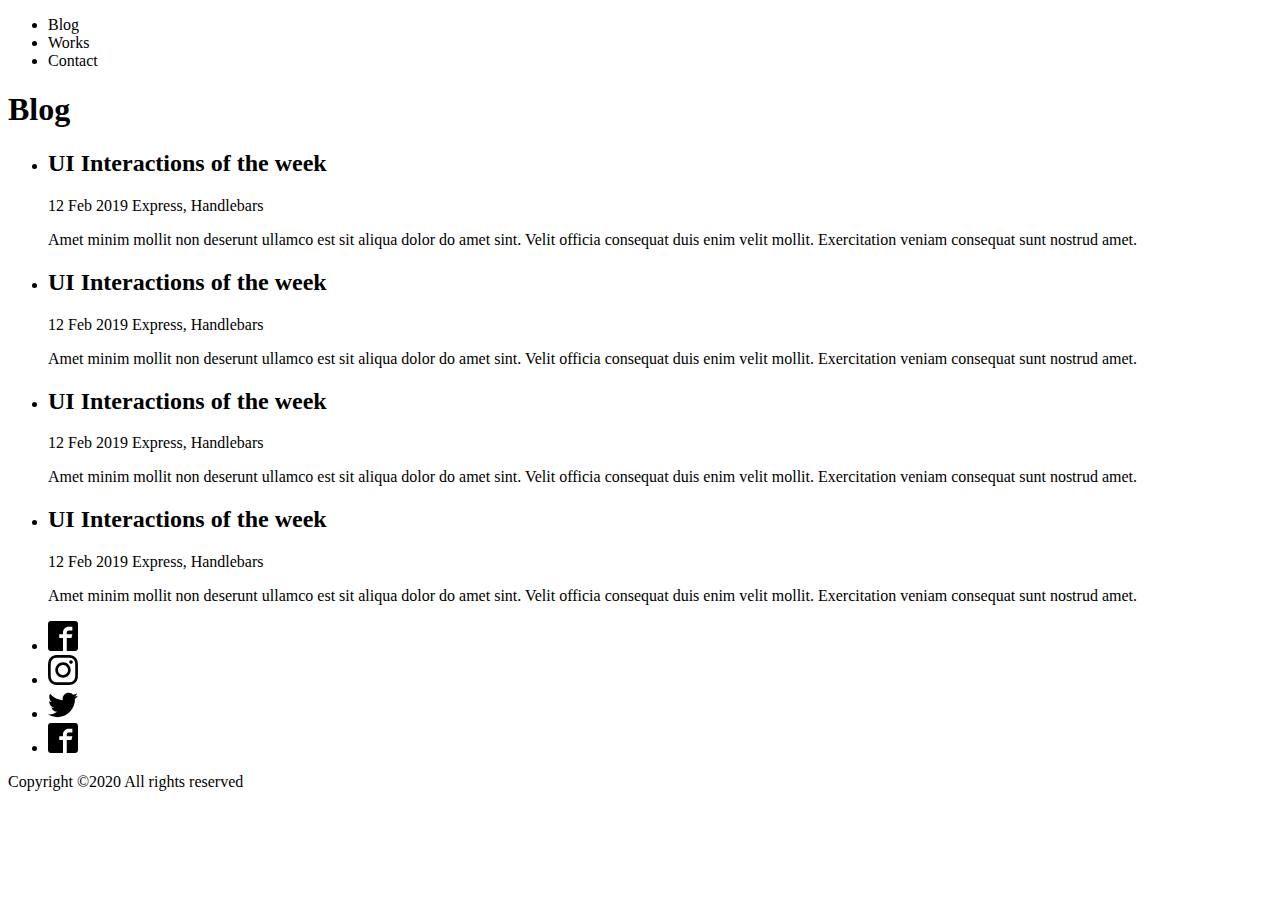
==== Blog.html @ 58c5ba32 "troubles with icons" ====
<!DOCTYPE html>
<html lang="en">
<head>
    <meta charset="UTF-8">
    <meta http-equiv="X-UA-Compatible" content="IE=edge">
    <meta name="viewport" content="width=device-width, initial-scale=1.0">
    <title>Document</title>
</head>
<body>
    <Header>
        <ul>
            <li>Blog</li>
            <li>Works</li>
            <li>Contact</li>
        </ul>
    </Header>
    <main>
        <h1>Blog</h1>
        <ul>
            <li>
                <h2>UI Interactions of the week</h2>
                <div>
                    <span>12 Feb 2019</span>
                    <span>Express, Handlebars</span>
                </div>
                <p>Amet minim mollit non deserunt ullamco est sit aliqua dolor do amet sint. Velit officia consequat duis enim velit mollit. Exercitation veniam consequat sunt nostrud amet.</p>
            </li>
            <li>
                <h2>UI Interactions of the week</h2>
                <div>
                    <span>12 Feb 2019</span>
                    <span>Express, Handlebars</span>
                </div>
                <p>Amet minim mollit non deserunt ullamco est sit aliqua dolor do amet sint. Velit officia consequat duis enim velit mollit. Exercitation veniam consequat sunt nostrud amet.</p>
            </li>
            <li>
                <h2>UI Interactions of the week</h2>
                <div>
                    <span>12 Feb 2019</span>
                    <span>Express, Handlebars</span>
                </div>
                <p>Amet minim mollit non deserunt ullamco est sit aliqua dolor do amet sint. Velit officia consequat duis enim velit mollit. Exercitation veniam consequat sunt nostrud amet.</p>
            </li>
            <li>
                <h2>UI Interactions of the week</h2>
                <div>
                    <span>12 Feb 2019</span>
                    <span>Express, Handlebars</span>
                </div>
                <p>Amet minim mollit non deserunt ullamco est sit aliqua dolor do amet sint. Velit officia consequat duis enim velit mollit. Exercitation veniam consequat sunt nostrud amet.</p>
            </li>
        </ul>
    </main>
    <footer>
        <Ul>
            <li>
                <a href="">
                    <svg width="30" height="30">
                        <use href="./images/icons.svg#icon-facebook"></use>
                    </svg>
                </a>
            </li>
            <li>
                <a href="">
                    <svg width="30" height="30">
                        <use href="/images/icons.svg#icon-instagram"></use>
                    </svg>
                </a>
            </li>
            <li>
                <a href="">
                    <svg width="30" height="30">
                        <use href="/images/icons.svg#icon-twitter"></use>
                    </svg>
                </a>
            </li>
            <li>
                <a href="">
                    <svg width="30" height="30">
                        <use href="/images/icons.svg#icon-facebook"></use>
                    </svg>
                </a>
            </li>
        </Ul>
        <p>Copyright &copy2020 All rights reserved </p> 
    </footer>
</body>
</html>
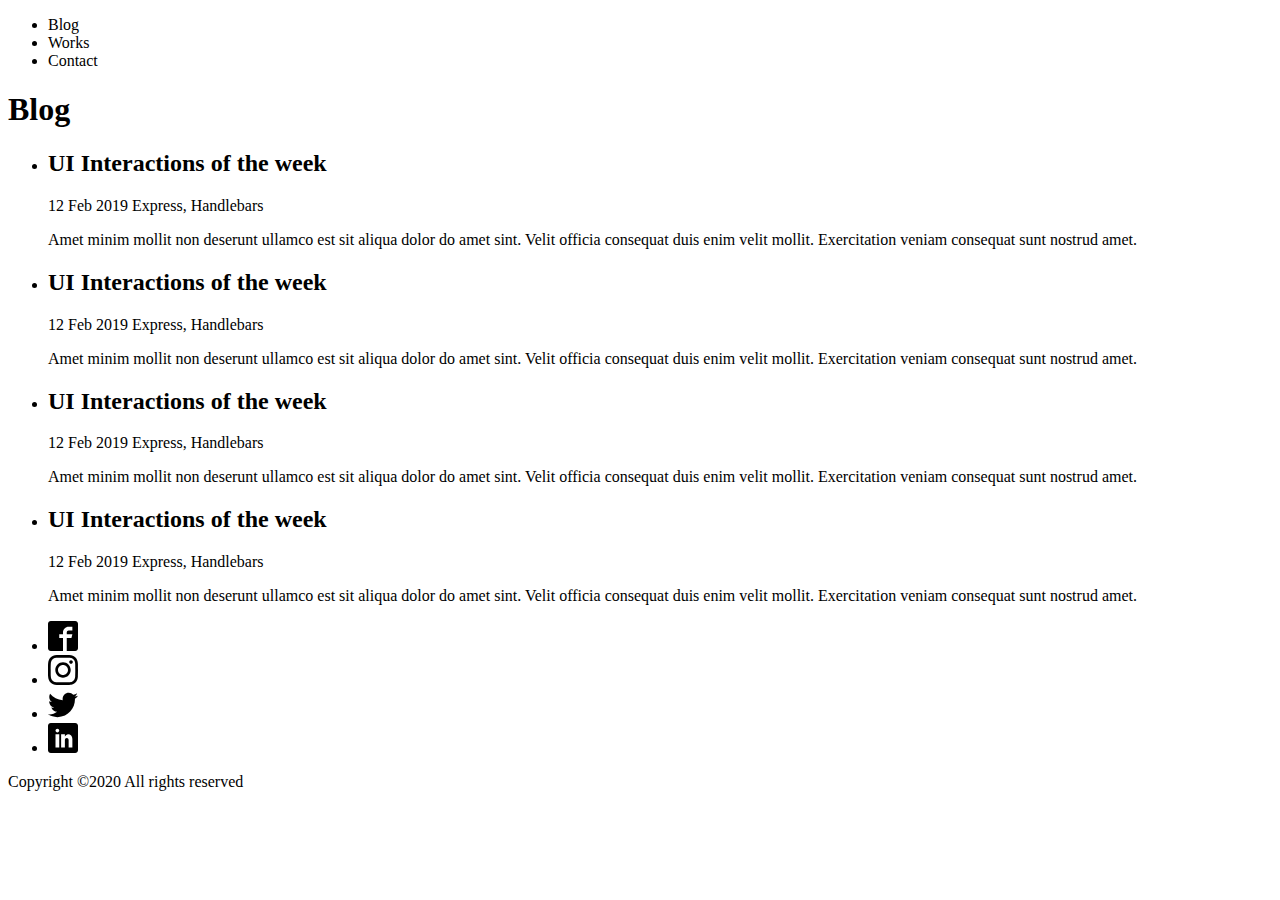
==== commit 30d5e53c: "Bugs fixed" ====
--- a/Blog.html
+++ b/Blog.html
@@ -7,13 +7,13 @@
     <title>Document</title>
 </head>
 <body>
-    <Header>
+    <header>
         <ul>
             <li>Blog</li>
             <li>Works</li>
             <li>Contact</li>
         </ul>
-    </Header>
+    </header>
     <main>
         <h1>Blog</h1>
         <ul>
@@ -52,7 +52,7 @@
         </ul>
     </main>
     <footer>
-        <Ul>
+        <ul>
             <li>
                 <a href="">
                     <svg width="30" height="30">
@@ -77,11 +77,11 @@
             <li>
                 <a href="">
                     <svg width="30" height="30">
-                        <use href="/images/icons.svg#icon-facebook"></use>
+                        <use href="/images/icons.svg#icon-linkedin"></use>
                     </svg>
                 </a>
             </li>
-        </Ul>
+        </ul>
         <p>Copyright &copy2020 All rights reserved </p> 
     </footer>
 </body>
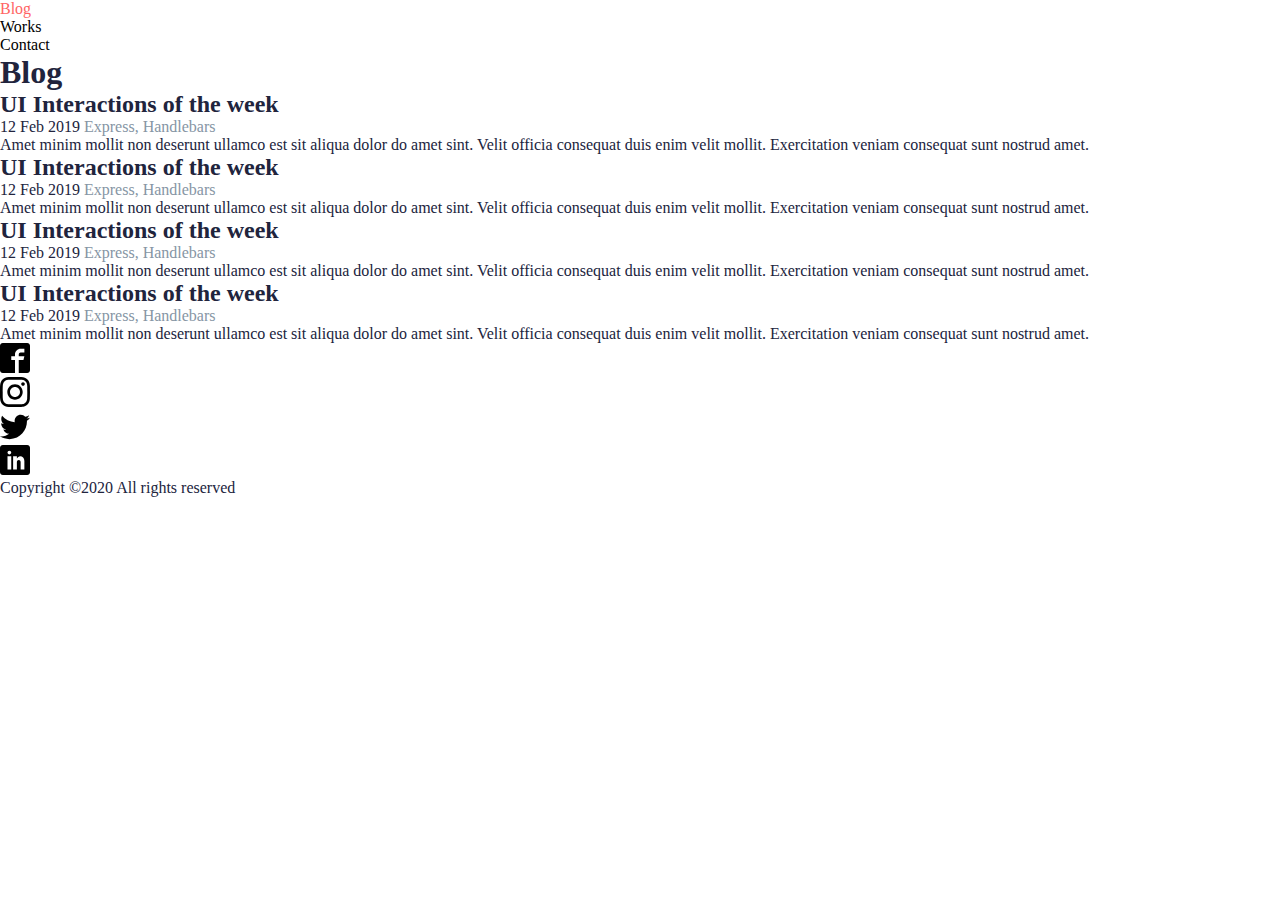
==== commit 870d0ce8: "Add styles for blog" ====
--- a/Blog.html
+++ b/Blog.html
@@ -5,84 +5,88 @@
     <meta http-equiv="X-UA-Compatible" content="IE=edge">
     <meta name="viewport" content="width=device-width, initial-scale=1.0">
     <title>Document</title>
+    <link rel="stylesheet" href="/css/reset.css">
+    <link rel="stylesheet" href="/css/styles.css">
 </head>
 <body>
     <header>
-        <ul>
-            <li>Blog</li>
-            <li>Works</li>
-            <li>Contact</li>
-        </ul>
+        <nav class="blog-nav">
+            <ul class="header-list">
+                <li class="header-item-blog"> <a href="/">Blog </a></li>
+                <li class="header-item"> <a href="/">Works </a></li>
+                <li class="header-item"> <a href="/">Contact </a></li>
+            </ul>
+        </nav>
     </header>
     <main>
-        <h1>Blog</h1>
-        <ul>
-            <li>
-                <h2>UI Interactions of the week</h2>
-                <div>
-                    <span>12 Feb 2019</span>
-                    <span>Express, Handlebars</span>
+        <h1 class="blog-title">Blog</h1>
+        <ul class="blog-list">
+            <li class="blog-item">
+                <h2 class="blog-item-title">UI Interactions of the week</h2>
+                <div class="blog-item-wrapper">
+                    <span class="blog-item-date">12 Feb 2019</span>
+                    <span class="blog-item-theme">Express, Handlebars</span>
                 </div>
-                <p>Amet minim mollit non deserunt ullamco est sit aliqua dolor do amet sint. Velit officia consequat duis enim velit mollit. Exercitation veniam consequat sunt nostrud amet.</p>
+                <p class="blog-item-text">Amet minim mollit non deserunt ullamco est sit aliqua dolor do amet sint. Velit officia consequat duis enim velit mollit. Exercitation veniam consequat sunt nostrud amet.</p>
             </li>
-            <li>
-                <h2>UI Interactions of the week</h2>
-                <div>
-                    <span>12 Feb 2019</span>
-                    <span>Express, Handlebars</span>
+            <li class="blog-item">
+                <h2 class="blog-item-title">UI Interactions of the week</h2>
+                <div class="blog-item-wrapper">
+                    <span class="blog-item-date">12 Feb 2019</span>
+                    <span class="blog-item-theme">Express, Handlebars</span>
                 </div>
-                <p>Amet minim mollit non deserunt ullamco est sit aliqua dolor do amet sint. Velit officia consequat duis enim velit mollit. Exercitation veniam consequat sunt nostrud amet.</p>
+                <p class="blog-item-text">Amet minim mollit non deserunt ullamco est sit aliqua dolor do amet sint. Velit officia consequat duis enim velit mollit. Exercitation veniam consequat sunt nostrud amet.</p>
             </li>
-            <li>
-                <h2>UI Interactions of the week</h2>
-                <div>
-                    <span>12 Feb 2019</span>
-                    <span>Express, Handlebars</span>
+            <li class="blog-item">
+                <h2 class="blog-item-title">UI Interactions of the week</h2>
+                <div class="blog-item-wrapper">
+                    <span class="blog-item-date">12 Feb 2019</span>
+                    <span class="blog-item-theme">Express, Handlebars</span>
                 </div>
-                <p>Amet minim mollit non deserunt ullamco est sit aliqua dolor do amet sint. Velit officia consequat duis enim velit mollit. Exercitation veniam consequat sunt nostrud amet.</p>
+                <p class="blog-item-text">Amet minim mollit non deserunt ullamco est sit aliqua dolor do amet sint. Velit officia consequat duis enim velit mollit. Exercitation veniam consequat sunt nostrud amet.</p>
             </li>
-            <li>
-                <h2>UI Interactions of the week</h2>
-                <div>
-                    <span>12 Feb 2019</span>
-                    <span>Express, Handlebars</span>
+            <li class="blog-item">
+                <h2 class="blog-item-title">UI Interactions of the week</h2>
+                <div class="blog-item-wrapper">
+                    <span class="blog-item-date">12 Feb 2019</span>
+                    <span class="blog-item-theme">Express, Handlebars</span>
                 </div>
-                <p>Amet minim mollit non deserunt ullamco est sit aliqua dolor do amet sint. Velit officia consequat duis enim velit mollit. Exercitation veniam consequat sunt nostrud amet.</p>
+                <p class="blog-item-text">Amet minim mollit non deserunt ullamco est sit aliqua dolor do amet sint. Velit officia consequat duis enim velit mollit. Exercitation veniam consequat sunt nostrud amet.</p>
             </li>
         </ul>
     </main>
     <footer>
-        <ul>
-            <li>
-                <a href="">
-                    <svg width="30" height="30">
+        <ul class="blog-footer-list">
+            <li class="blog-footer-item">
+                <a href="" class="blog-footer-item-link">
+                    <svg class="blog-footer-icon" width="30" height="30">
                         <use href="./images/icons.svg#icon-facebook"></use>
                     </svg>
                 </a>
             </li>
-            <li>
-                <a href="">
-                    <svg width="30" height="30">
+            <li class="blog-footer-item">
+                <a href="" class="blog-footer-item-link">
+                    <svg class="blog-footer-icon" width="30" height="30">
                         <use href="/images/icons.svg#icon-instagram"></use>
                     </svg>
                 </a>
             </li>
-            <li>
-                <a href="">
-                    <svg width="30" height="30">
+            <li class="blog-footer-item">
+                <a href="" class="blog-footer-item-link">
+                    <svg class="blog-footer-icon" width="30" height="30">
                         <use href="/images/icons.svg#icon-twitter"></use>
                     </svg>
                 </a>
             </li>
-            <li>
-                <a href="">
-                    <svg width="30" height="30">
+            <li class="blog-footer-item">
+                <a href="" class="blog-footer-item-link">
+                    <svg class="blog-footer-icon" width="30" height="30">
                         <use href="/images/icons.svg#icon-linkedin"></use>
                     </svg>
                 </a>
             </li>
         </ul>
-        <p>Copyright &copy2020 All rights reserved </p> 
+        <p>Copyright &copy;2020 All rights reserved </p> 
     </footer>
 </body>
 </html>--- a/css/styles.css
+++ b/css/styles.css
@@ -0,0 +1,78 @@
+/* colors palette */
+
+:root{
+    --primary-text-color: #21243D;
+    --accent-color:#FF6464;
+    --background-color:#fff;
+    --secondary-text-color:#000;
+    --posts-section-bg: #EDF7FA;
+    --view-btn-color:#00A8CC;
+    --works-dates-bgc-color:#142850;
+    --works-type-color:#8695A4;
+    --works-line-color :#E0E0E0;
+}
+
+body{
+    background-color: var(--background-color);
+    color: var(--primary-text-color);
+}
+
+/* header-section styles */
+.nav-item, .header-item{
+    color:var(--secondary-text-color);
+}
+.nav-item:hover, .nav-item:focus{
+    color: var(--accent-color);
+}
+
+.header-item:hover, .header-item:focus{
+    color: var(--accent-color);
+}
+
+/* section hero */
+.hero-btn{
+    color: var(--background-color);
+    background-color: var(--accent-color);
+}
+
+
+/* section-posts */
+.post-container{
+    background-color: var(--posts-section-bg);
+}
+
+.post-btn{
+    color: var(--view-btn-color);
+}
+.post-item{
+    background-color: var(--background-color);
+}
+
+/* works section */
+
+.works-item-class, .blog-item-theme{
+    color: var(--works-type-color);
+}
+
+.works-item-date{
+    background-color:var(--works-dates-bgc-color);
+    color: var(--background-color);
+}
+
+/* footer section */
+
+.footer-link:hover .footer-icon,
+.footer-link:focus .footer-icon{
+    fill: var(--accent-color);
+    cursor: pointer;
+}
+
+.blog-footer-item-link:hover .blog-footer-icon,
+.blog-footer-item-link:focus .blog-footer-icon{
+    fill: var(--accent-color);
+    cursor: pointer;
+}
+
+.header-item-blog{
+    color:var(--accent-color) ;
+}
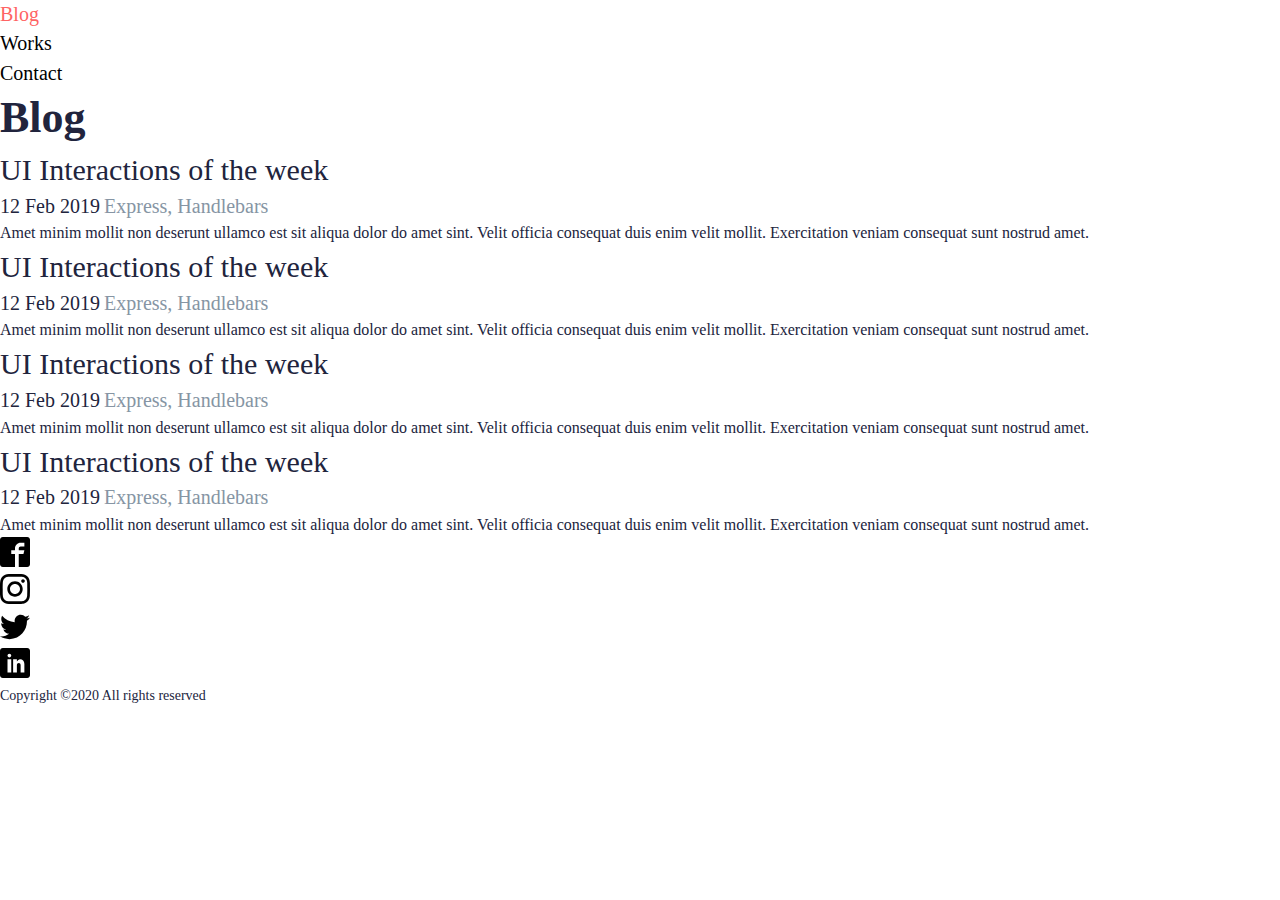
==== commit 35dd6bc2: "add styles to the blog" ====
--- a/Blog.html
+++ b/Blog.html
@@ -86,7 +86,7 @@
                 </a>
             </li>
         </ul>
-        <p>Copyright &copy;2020 All rights reserved </p> 
+        <p class="footer-title">Copyright &copy;2020 All rights reserved </p> 
     </footer>
 </body>
 </html>--- a/css/styles.css
+++ b/css/styles.css
@@ -10,16 +10,40 @@
     --works-dates-bgc-color:#142850;
     --works-type-color:#8695A4;
     --works-line-color :#E0E0E0;
+
+    --fw-extra-bold: 900;
+    --fw-bold: 700;
+    --fw-medium: 500;
+
+    --fs-large:44px;
+    --fs-medium:30px;
+
 }
 
 body{
     background-color: var(--background-color);
     color: var(--primary-text-color);
+    
+    font-family: 'Heebo';
+    font-weight: 400;
+    font-size: 16px;
+    line-height: 1.5;
 }
 
 /* header-section styles */
 .nav-item, .header-item{
     color:var(--secondary-text-color);
+}
+.nav-item,
+.header-item, .header-item-blog, .hero-btn {
+    font-weight: var(--fw-medium);
+}
+.nav-item,
+.header-item,
+.header-item-blog,
+.hero-btn,  .works-item-class {
+    font-size: 20px;
+    line-height: 1.47;
 }
 .nav-item:hover, .nav-item:focus{
     color: var(--accent-color);
@@ -27,6 +51,11 @@
 
 .header-item:hover, .header-item:focus{
     color: var(--accent-color);
+}
+.hero-title, .blog-title {
+    font-weight: var(--fw-bold);
+    font-size: var(--fs-large);
+    line-height: 1.36;
 }
 
 /* section hero */
@@ -40,12 +69,25 @@
 .post-container{
     background-color: var(--posts-section-bg);
 }
-
+.post-title, .works-title{
+    font-weight: 400;
+    font-size: 22px;
+    line-height: 2.73;
+}
 .post-btn{
     color: var(--view-btn-color);
 }
 .post-item{
     background-color: var(--background-color);
+}
+.post-item-title{
+    font-weight: var(--fw-bold);
+    font-size: 26px;
+    line-height: 1.46;
+}
+.post-item-wrapper{
+    font-size: 18px;
+    line-height: 1.44;
 }
 
 /* works section */
@@ -57,6 +99,14 @@
 .works-item-date{
     background-color:var(--works-dates-bgc-color);
     color: var(--background-color);
+    font-weight: var(--fw-extra-bold);
+    font-size: 18px;
+    line-height: 3.33;
+}
+.works-item-title{
+    font-weight: var(--fw-bold);
+    font-size: var(--fs-medium);
+    line-height: 1.46;
 }
 
 /* footer section */
@@ -67,12 +117,28 @@
     cursor: pointer;
 }
 
+.footer-title{
+    font-size: 14px;
+}
+
+/* Blog page styles */
 .blog-footer-item-link:hover .blog-footer-icon,
-.blog-footer-item-link:focus .blog-footer-icon{
+.blog-footer-item-link:focus .blog-footer-icon {
     fill: var(--accent-color);
     cursor: pointer;
 }
 
-.header-item-blog{
-    color:var(--accent-color) ;
+.header-item-blog {
+    color: var(--accent-color);
 }
+
+.blog-item-title{
+    font-weight: 500;
+    font-size: 30px;
+    line-height: 1.46;
+}
+
+.blog-item-date, .blog-item-theme{
+    font-size: 20px;
+    line-height: 1.47;
+}
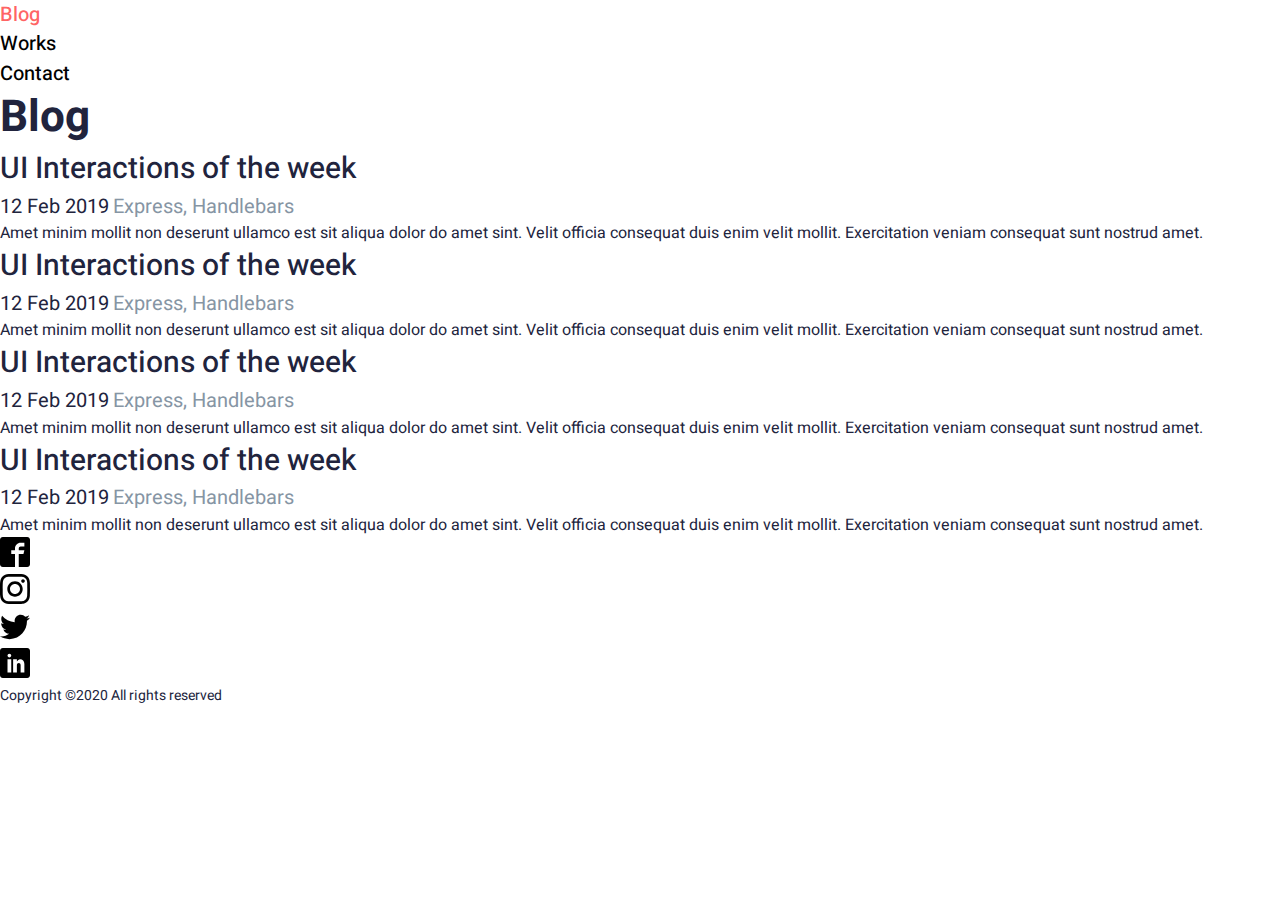
==== commit 88087e70: "Fixed problems" ====
--- a/Blog.html
+++ b/Blog.html
@@ -7,6 +7,8 @@
     <title>Document</title>
     <link rel="stylesheet" href="/css/reset.css">
     <link rel="stylesheet" href="/css/styles.css">
+    <link href="https://fonts.googleapis.com/css2?family=Heebo:wght@400;500;700;900&family=Inter&display=swap"
+    rel="stylesheet">
 </head>
 <body>
     <header>
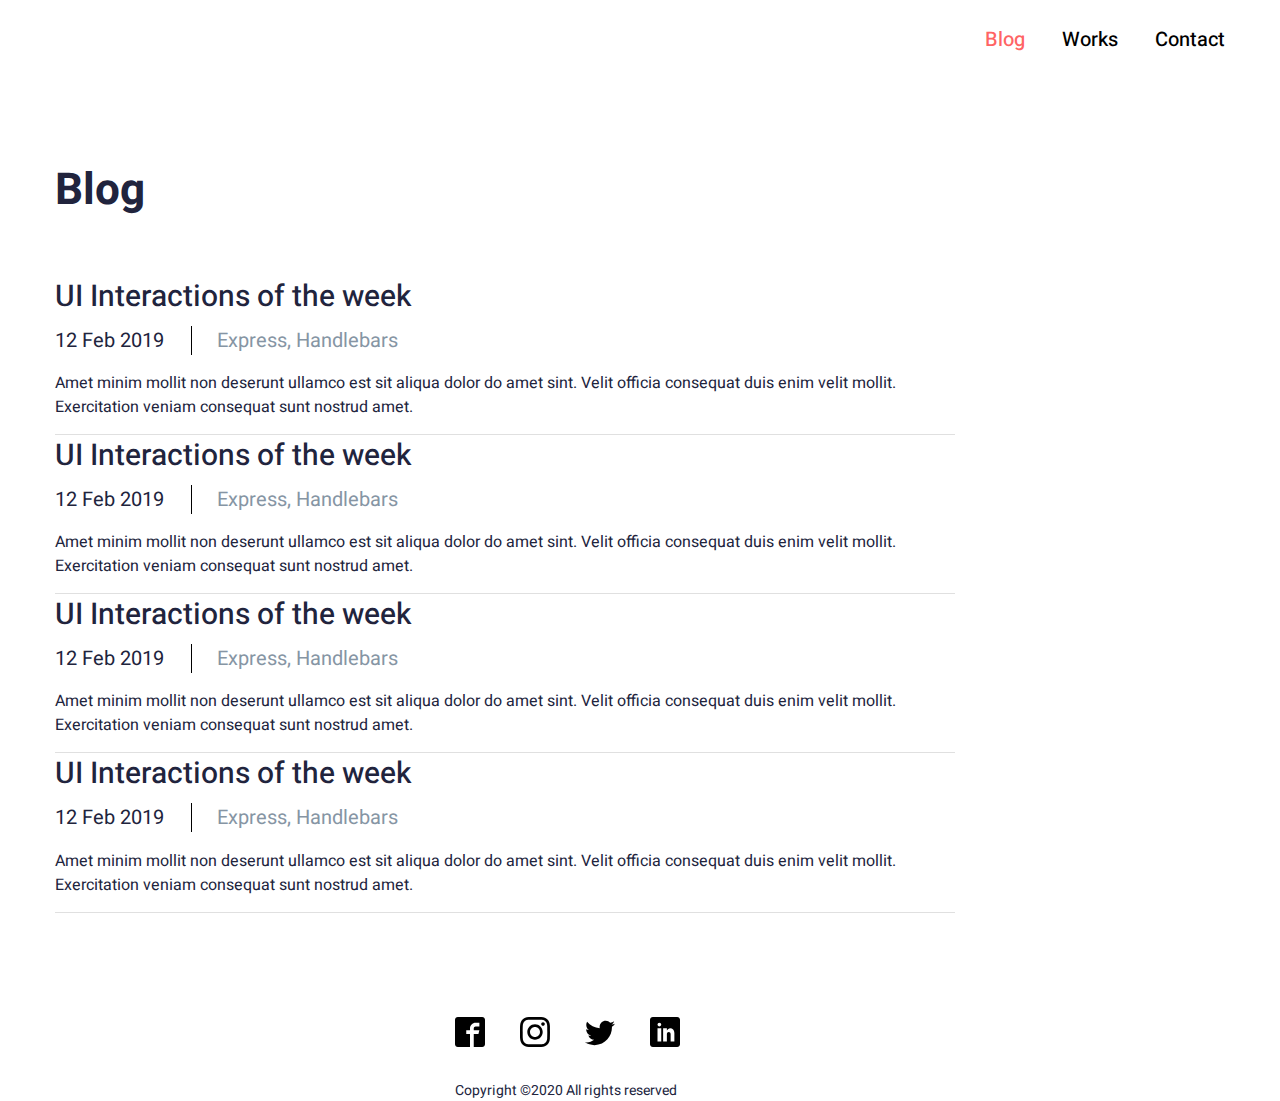
==== commit f297c7fc: "Add markup to blog and main footer" ====
--- a/Blog.html
+++ b/Blog.html
@@ -12,83 +12,95 @@
 </head>
 <body>
     <header>
-        <nav class="blog-nav">
-            <ul class="header-list">
-                <li class="header-item-blog"> <a href="/">Blog </a></li>
-                <li class="header-item"> <a href="/">Works </a></li>
-                <li class="header-item"> <a href="/">Contact </a></li>
-            </ul>
-        </nav>
+        <section class="blog-header-section">
+            <div class="container">
+                <nav class="blog-nav">
+                    <ul class="header-list">
+                        <li class="header-item"> <a href="/">Blog </a></li>
+                        <li class="header-item"> <a href="/">Works </a></li>
+                        <li class="header-item"> <a href="/">Contact </a></li>
+                    </ul>
+                </nav>
+            </div>
+        </section>
     </header>
     <main>
-        <h1 class="blog-title">Blog</h1>
-        <ul class="blog-list">
-            <li class="blog-item">
-                <h2 class="blog-item-title">UI Interactions of the week</h2>
-                <div class="blog-item-wrapper">
-                    <span class="blog-item-date">12 Feb 2019</span>
-                    <span class="blog-item-theme">Express, Handlebars</span>
-                </div>
-                <p class="blog-item-text">Amet minim mollit non deserunt ullamco est sit aliqua dolor do amet sint. Velit officia consequat duis enim velit mollit. Exercitation veniam consequat sunt nostrud amet.</p>
-            </li>
-            <li class="blog-item">
-                <h2 class="blog-item-title">UI Interactions of the week</h2>
-                <div class="blog-item-wrapper">
-                    <span class="blog-item-date">12 Feb 2019</span>
-                    <span class="blog-item-theme">Express, Handlebars</span>
-                </div>
-                <p class="blog-item-text">Amet minim mollit non deserunt ullamco est sit aliqua dolor do amet sint. Velit officia consequat duis enim velit mollit. Exercitation veniam consequat sunt nostrud amet.</p>
-            </li>
-            <li class="blog-item">
-                <h2 class="blog-item-title">UI Interactions of the week</h2>
-                <div class="blog-item-wrapper">
-                    <span class="blog-item-date">12 Feb 2019</span>
-                    <span class="blog-item-theme">Express, Handlebars</span>
-                </div>
-                <p class="blog-item-text">Amet minim mollit non deserunt ullamco est sit aliqua dolor do amet sint. Velit officia consequat duis enim velit mollit. Exercitation veniam consequat sunt nostrud amet.</p>
-            </li>
-            <li class="blog-item">
-                <h2 class="blog-item-title">UI Interactions of the week</h2>
-                <div class="blog-item-wrapper">
-                    <span class="blog-item-date">12 Feb 2019</span>
-                    <span class="blog-item-theme">Express, Handlebars</span>
-                </div>
-                <p class="blog-item-text">Amet minim mollit non deserunt ullamco est sit aliqua dolor do amet sint. Velit officia consequat duis enim velit mollit. Exercitation veniam consequat sunt nostrud amet.</p>
-            </li>
-        </ul>
+        <section class="main-blog-section">
+            <div class="container">
+                <h1 class="blog-title">Blog</h1>
+                <ul class="blog-list">
+                    <li class="blog-item">
+                        <h2 class="blog-item-title">UI Interactions of the week</h2>
+                        <div class="blog-item-wrapper">
+                            <span class="blog-item-date">12 Feb 2019</span>
+                            <span class="blog-item-theme">Express, Handlebars</span>
+                        </div>
+                        <p class="blog-item-text">Amet minim mollit non deserunt ullamco est sit aliqua dolor do amet sint. Velit officia consequat duis enim velit mollit. Exercitation veniam consequat sunt nostrud amet.</p>
+                    </li>
+                    <li class="blog-item">
+                        <h2 class="blog-item-title">UI Interactions of the week</h2>
+                        <div class="blog-item-wrapper">
+                            <span class="blog-item-date">12 Feb 2019</span>
+                            <span class="blog-item-theme">Express, Handlebars</span>
+                        </div>
+                        <p class="blog-item-text">Amet minim mollit non deserunt ullamco est sit aliqua dolor do amet sint. Velit officia consequat duis enim velit mollit. Exercitation veniam consequat sunt nostrud amet.</p>
+                    </li>
+                    <li class="blog-item">
+                        <h2 class="blog-item-title">UI Interactions of the week</h2>
+                        <div class="blog-item-wrapper">
+                            <span class="blog-item-date">12 Feb 2019</span>
+                            <span class="blog-item-theme">Express, Handlebars</span>
+                        </div>
+                        <p class="blog-item-text">Amet minim mollit non deserunt ullamco est sit aliqua dolor do amet sint. Velit officia consequat duis enim velit mollit. Exercitation veniam consequat sunt nostrud amet.</p>
+                    </li>
+                    <li class="blog-item">
+                        <h2 class="blog-item-title">UI Interactions of the week</h2>
+                        <div class="blog-item-wrapper">
+                            <span class="blog-item-date">12 Feb 2019</span>
+                            <span class="blog-item-theme">Express, Handlebars</span>
+                        </div>
+                        <p class="blog-item-text">Amet minim mollit non deserunt ullamco est sit aliqua dolor do amet sint. Velit officia consequat duis enim velit mollit. Exercitation veniam consequat sunt nostrud amet.</p>
+                    </li>
+                </ul>
+            </div>
+        </section>
     </main>
     <footer>
-        <ul class="blog-footer-list">
-            <li class="blog-footer-item">
-                <a href="" class="blog-footer-item-link">
-                    <svg class="blog-footer-icon" width="30" height="30">
-                        <use href="./images/icons.svg#icon-facebook"></use>
-                    </svg>
-                </a>
-            </li>
-            <li class="blog-footer-item">
-                <a href="" class="blog-footer-item-link">
-                    <svg class="blog-footer-icon" width="30" height="30">
-                        <use href="/images/icons.svg#icon-instagram"></use>
-                    </svg>
-                </a>
-            </li>
-            <li class="blog-footer-item">
-                <a href="" class="blog-footer-item-link">
-                    <svg class="blog-footer-icon" width="30" height="30">
-                        <use href="/images/icons.svg#icon-twitter"></use>
-                    </svg>
-                </a>
-            </li>
-            <li class="blog-footer-item">
-                <a href="" class="blog-footer-item-link">
-                    <svg class="blog-footer-icon" width="30" height="30">
-                        <use href="/images/icons.svg#icon-linkedin"></use>
-                    </svg>
-                </a>
-            </li>
-        </ul>
-        <p class="footer-title">Copyright &copy;2020 All rights reserved </p> 
+        <section class="blog-footer-section">
+            <div class="container">
+                <ul class="blog-footer-list">
+                    <li class="blog-footer-item">
+                        <a href="" class="blog-footer-item-link">
+                            <svg class="blog-footer-icon" width="30" height="30">
+                                <use href="./images/icons.svg#icon-facebook"></use>
+                            </svg>
+                        </a>
+                    </li>
+                    <li class="blog-footer-item">
+                        <a href="" class="blog-footer-item-link">
+                            <svg class="blog-footer-icon" width="30" height="30">
+                                <use href="/images/icons.svg#icon-instagram"></use>
+                            </svg>
+                        </a>
+                    </li>
+                    <li class="blog-footer-item">
+                        <a href="" class="blog-footer-item-link">
+                            <svg class="blog-footer-icon" width="30" height="30">
+                                <use href="/images/icons.svg#icon-twitter"></use>
+                            </svg>
+                        </a>
+                    </li>
+                    <li class="blog-footer-item">
+                        <a href="" class="blog-footer-item-link">
+                            <svg class="blog-footer-icon" width="30" height="30">
+                                <use href="/images/icons.svg#icon-linkedin"></use>
+                            </svg>
+                        </a>
+                    </li>
+                </ul>
+                <p class="footer-title">Copyright &copy;2020 All rights reserved </p> 
+            </div>
+        </section>
     </footer>
 </body>
 </html>--- a/css/styles.css
+++ b/css/styles.css
@@ -29,29 +29,79 @@
     font-size: 16px;
     line-height: 1.5;
 }
+.container .nav-container:nth-child(2){
+    color:teal;
+}
+.container{
+    width: 1200px;
+    padding: 0 15px;
+
+    margin-left: auto;
+    margin-right: auto;
+}
+
+.header-section{
+    padding-top: 27px;
+}
+
+.nav-container{
+    display: flex;
+    justify-content: flex-end;
+    align-items: center;
+}
+
+.nav-item:not(:first-child){
+    margin-left: 33px;
+}
 
 /* header-section styles */
 .nav-item, .header-item{
     color:var(--secondary-text-color);
-}
+    height: 30px;
+}
+
 .nav-item,
-.header-item, .header-item-blog, .hero-btn {
+.header-item, .hero-btn {
     font-weight: var(--fw-medium);
 }
 .nav-item,
 .header-item,
-.header-item-blog,
-.hero-btn,  .works-item-class {
+.hero-btn, 
+.works-item-class,
+.blog-item-date,
+.blog-item-theme {
     font-size: 20px;
     line-height: 1.47;
 }
 .nav-item:hover, .nav-item:focus{
     color: var(--accent-color);
 }
-
 .header-item:hover, .header-item:focus{
     color: var(--accent-color);
 }
+
+.hero-wrapper{
+    padding-top: 140px;
+    padding-bottom: 71px;
+}
+
+.hero-main-content{
+    display: flex;
+    align-items: start;
+    justify-content: space-between;
+    padding-right: 100px;
+}
+
+.hero-title{
+    width: 446px;
+}
+
+.hero-text{
+    margin-top: 40px;
+    width: 497px;
+}
+
+
 .hero-title, .blog-title {
     font-weight: var(--fw-bold);
     font-size: var(--fs-large);
@@ -60,6 +110,9 @@
 
 /* section hero */
 .hero-btn{
+    margin-top: 40px;
+    padding: 10px 20px;
+    border-radius: 2px;
     color: var(--background-color);
     background-color: var(--accent-color);
 }
@@ -67,42 +120,97 @@
 
 /* section-posts */
 .post-container{
+    padding-top: 27px;
+    padding-bottom: 32px;
     background-color: var(--posts-section-bg);
 }
+.post-header{
+    display: flex;
+    justify-content: space-between;
+}
+.post-list{
+    display: flex;
+    align-items: center;
+    margin-left: -20px;
+    margin-top: 20px;
+}
 .post-title, .works-title{
-    font-weight: 400;
     font-size: 22px;
     line-height: 2.73;
 }
 .post-btn{
+    background: transparent;
+    outline: none;
+    cursor: pointer;
     color: var(--view-btn-color);
 }
 .post-item{
+    flex-basis: calc(100% / 2 - 20px);
+    padding: 23px;
+    margin-left: 20px;
     background-color: var(--background-color);
-}
+    box-shadow: 0px 4px 10px rgba(187, 225, 250, 0.25);
+    border-radius: 4px;
+}
+/* .post-item:not(:first-child) {
+        margin-left: 20px;
+} */
 .post-item-title{
     font-weight: var(--fw-bold);
     font-size: 26px;
     line-height: 1.46;
 }
 .post-item-wrapper{
+    margin-top: 17px;
     font-size: 18px;
     line-height: 1.44;
 }
+.post-item-date{
+    padding-right: 31px;
+    border-right: 1px solid #000;
+
+}
+.post-item-theme{
+    margin-left: 26px;
+}
+.post-item-text{
+    margin-top: 11px;
+}
 
 /* works section */
-
+.works-list{
+    margin-top: 22px;
+}
+.works-item,{
+    display: flex;
+    padding-bottom: 15px;
+    border-bottom: 1px solid #E0E0E0;
+}
+.works-item:not(:first-child) {
+    margin-top: 30px;
+}
+.works-item-main{
+    margin-left: 18px;
+}
 .works-item-class, .blog-item-theme{
     color: var(--works-type-color);
 }
+.works-item-info, .works-item-text,.blog-item-text{
+    margin-top: 16px;
+}
 
 .works-item-date{
+    padding: 5px 10.5px;
+    border-radius: 16px;
     background-color:var(--works-dates-bgc-color);
     color: var(--background-color);
     font-weight: var(--fw-extra-bold);
     font-size: 18px;
     line-height: 3.33;
 }
+.works-item-class{
+    margin-left: 26px;
+}
 .works-item-title{
     font-weight: var(--fw-bold);
     font-size: var(--fs-medium);
@@ -111,6 +219,11 @@
 
 /* footer section */
 
+.footer-section{
+    padding-top: 134px;
+    padding-bottom: 54px;
+}
+
 .footer-link:hover .footer-icon,
 .footer-link:focus .footer-icon{
     fill: var(--accent-color);
@@ -118,7 +231,15 @@
 }
 
 .footer-title{
+    margin-top: 26px;
     font-size: 14px;
+    padding-left: 400px;
+}
+
+.footer-list{
+    display: flex;
+    column-gap: 35px;
+    justify-content: center;
 }
 
 /* Blog page styles */
@@ -128,17 +249,67 @@
     cursor: pointer;
 }
 
-.header-item-blog {
+.blog-header-section{
+    padding-top: 25px;
+}
+
+.header-item:first-child {
     color: var(--accent-color);
 }
 
+.header-list{
+    display: flex;
+    justify-content: end;
+}
+
+.header-item:not(:first-child){
+    margin-left: 37px;
+}
+
+.main-blog-section{
+    padding-top: 106px;
+}
+
+.blog-list{
+    display: flex;
+    flex-direction: column;
+    margin-top: 55px;
+}
+
 .blog-item-title{
-    font-weight: 500;
+    font-weight: var(--fw-medium);
     font-size: 30px;
     line-height: 1.46;
 }
 
-.blog-item-date, .blog-item-theme{
-    font-size: 20px;
-    line-height: 1.47;
-}
+.blog-item{
+    width: 900px;
+    padding-bottom: 15px;
+    border-bottom: 1px solid #E0E0E0;
+}
+
+.blog-item-wrapper{
+    margin-top: 6px;
+}
+
+.blog-item-date{
+    padding-right: 26.5px;
+    border-right: 1px solid #000000;
+}
+
+.blog-item-theme{
+    margin-left: 21px;
+}
+
+.blog-footer-list{
+    display: flex;
+    padding-left: 400px;
+}
+
+.blog-footer-item:not(:first-child){
+    margin-left: 35px;
+}
+
+.blog-footer-section{
+    padding-top: 104px;
+}